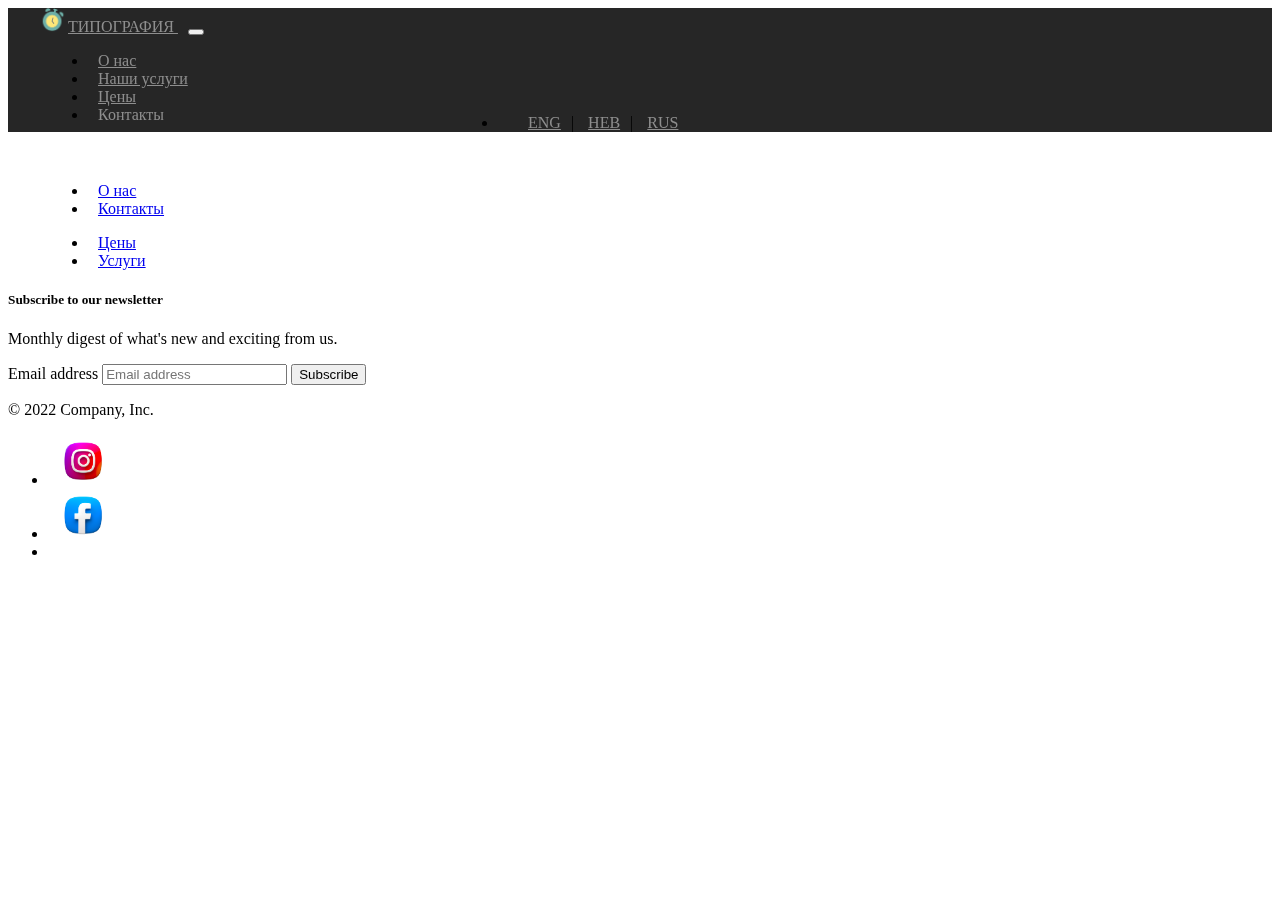
==== about.html @ d9987eec "Созданы about.html service.html" ====
<!doctype html>
<html lang="en">
  <head>
    <meta charset="utf-8">
    <meta name="viewport" content="width=device-width, initial-scale=1">
    <meta name="description" content="">
    <meta name="author" content="Mark Otto, Jacob Thornton, and Bootstrap contributors">
    <meta name="generator" content="Hugo 0.104.2">
    <title>Product example · Bootstrap v5.2</title>

    <link rel="preconnect" href="https://fonts.googleapis.com">
    <link rel="preconnect" href="https://fonts.gstatic.com" crossorigin>
    <link href="https://fonts.googleapis.com/css2?family=Parisienne&family=Poppins:wght@200&display=swap" rel="stylesheet">

    <link rel="canonical" href="https://getbootstrap.com/docs/5.2/examples/product/">
    <!-- CSS only -->
   <link href="https://cdn.jsdelivr.net/npm/bootstrap@5.2.2/dist/css/bootstrap.min.css" rel="stylesheet" integrity="sha384-Zenh87qX5JnK2Jl0vWa8Ck2rdkQ2Bzep5IDxbcnCeuOxjzrPF/et3URy9Bv1WTRi" crossorigin="anonymous">

     <link href="css/index.css" rel="stylesheet">
    
   <script src="https://kit.fontawesome.com/61f7a2836f.js" crossorigin="anonymous"></script>


  </head>
  <body>
    
 <header class="site-header sticky-top ">

  <nav class="navbar navbar-expand-lg bg-light">
  <div class="container-fluid">
     <a class="navbar-brand" href="#">
      <img src="illustration/project management/DrawKit Vector Illustration Project Manager (14).png" alt="Bootstrap" width="30" height="24">ТИПОГРАФИЯ
    </a>
    <button class="navbar-toggler" type="button" data-bs-toggle="collapse" data-bs-target="#navbarSupportedContent" aria-controls="navbarSupportedContent" aria-expanded="false" aria-label="Toggle navigation">
      <span class="navbar-toggler-icon"></span>
    </button>
    <div class="collapse navbar-collapse" id="navbarSupportedContent">
      <ul class="navbar-nav me-auto mb-2 mb-lg-0">
        <li class="nav-item">
          <a class="nav-link active" aria-current="page" href="#">О нас</a>
        </li>
        <li class="nav-item">
          <a class="nav-link" href="#">Наши услуги</a>
        </li>
        <li class="nav-item">
          <a class="nav-link" href="#">Цены</a>
        </li>
         <li class="nav-item">
          <a class="nav-link">Контакты</a>
        </li>
         <li class=" language nav-item">
          <a class="nav-link">
            <a class="eng" href="#">ENG</a>|
            <a class="heb" href="#">HEB</a>|
            <a class="rus" href="#">RUS</a>
        </li>
     
       
      </ul>
     
    </div>
  </div>
</nav>

 </header>


 <main >

  

 
 </main>
 
 <footer class="container py-3 border-top ">
  
  
  <div class="container">
  <footer class="py-5">
    <div class="row">
      <div class="col-6 col-md-2 mb-3">
        
        <ul class="nav flex-column">
          <li class="nav-item mb-2"><a href="#" class="nav-link p-0 text-muted">О нас</a></li>
           <li class="nav-item mb-2"><a href="#" class="nav-link p-0 text-muted">Контакты</a></li>
          
      </div>

      <div class="col-6 col-md-2 mb-3">
        
        <ul class="nav flex-column">
          <li class="nav-item mb-2"><a href="#" class="nav-link p-0 text-muted">Цены</a></li>
          <li class="nav-item mb-2"><a href="#" class="nav-link p-0 text-muted">Услуги</a></li>
         
        </ul>
      </div>

      

      <div class="col-md-5 offset-md-1 mb-3 ">
        <form>
          <h5>Subscribe to our newsletter</h5>
          <p>Monthly digest of what's new and exciting from us.</p>
          <div class="d-flex flex-column flex-sm-row w-100 gap-2">
            <label for="newsletter1" class="visually-hidden">Email address</label>
            <input id="newsletter1" type="text" class="form-control" placeholder="Email address">
            <button class="btn btn-primary" type="button">Subscribe</button>
          </div>
        </form>
      </div>
    </div>

    <div class="d-flex flex-column flex-sm-row justify-content-between py-4 my-4 border-top">
      <p>&copy; 2022 Company, Inc.</p>
      <ul class="list-unstyled d-flex">
        <li class="ms-3">
          <a class="link-dark" href="#">
          <img src="img-main/icons/Instagram.png" alt="" width="50">
        </a>
      </li>
        <li class="ms-3">
           <a class="link-dark" href="#">
          <img src="img-main/icons/Facebook.png" alt="" width="50">
        </a>
        </li>
        <li class="ms-3">
           <a class="link-dark" href="#">
          <img src="img-main/icons/Whatsapp.png" alt="" width="50">
        </a>
        </li>
      </ul>
    </div>
  </footer>
</div>
 </footer>
---- css/index.css ----
.container {
  max-width: 960px;

}


.pricing {
  max-width: 960px;
  margin: 0 auto;
}

.site-header {
  background-color: rgba(0, 0, 0, .85);
  -webkit-backdrop-filter: saturate(180%) blur(20px);
  backdrop-filter: saturate(180%) blur(20px);
}
.site-header a {
  color: #8e8e8e;
  transition: color .15s ease-in-out;
}
.site-header a:hover {
  color: #fff;
  text-decoration: none;
}
.img-fluid {
  border-radius: 1px;
}
.navbar-brand{
  margin-left: 20px;
  
}


.nav-item{
  margin-left: 40px;
  
}
.language {
  margin-left: 450px;
  margin-top: -10px;
}
h1 {
  margin-top: 30px;
 text-shadow: 9px 3px 5px rgba(21, 143, 131, 0.7);
 color: #586a59;
  font-family:'Lucida Sans', 'Lucida Sans Regular', 'Lucida Grande', 'Lucida Sans Unicode', Geneva, Verdana, sans-serif
 
}
 
.mb-0{
  text-align: center;
  padding-bottom: 32px;
 margin: 20px;
}

h2{
 margin-top: 120px;
 margin-left: 150px;
 text-align: justify;
 width:80% ;
 text-shadow: 5px 5px 10px rgba(100, 93, 93, 0.4);
 color: #645d5d;
}

h3{
  color: #586a59;
  
}
h6{
  margin-top:36px;
  color: #645d5d;
}
.contacts{
 font-size: 20px;
 margin-left: 60px;
}

a{
 padding: 10px;
}
.phone{
 font-size: 20px;

}
.link-secondary{
  font-size: 20px;
  margin-top:20px;
}
.flex-equal > * {
  flex: 1;
}

footer{
  margin-top: 50px;
}
.translate-middle{
 
}
@media (min-width: 768px) {
  .flex-md-equal > * {
    flex: 1;
  }
  .bd-placeholder-img-lg {
    font-size: 3.5rem;
  }
 i {
  width:30px;
 }



}
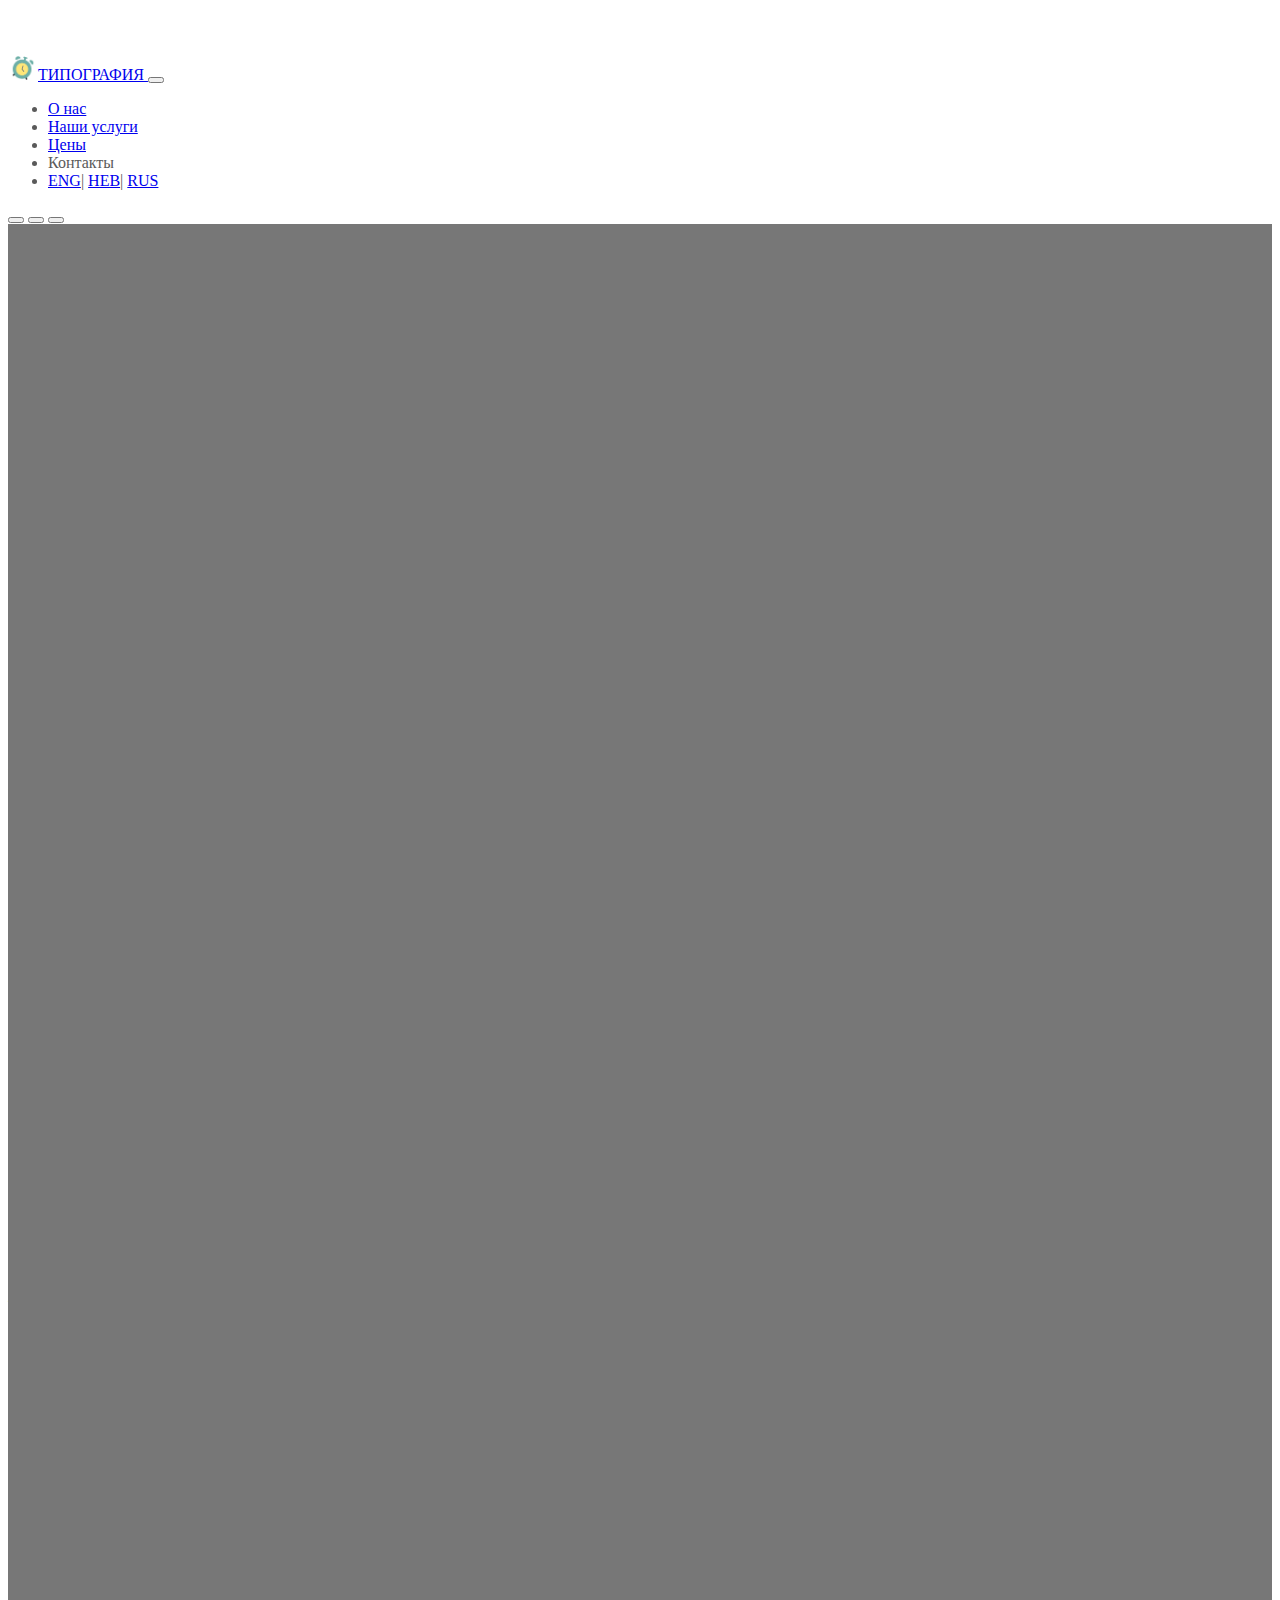
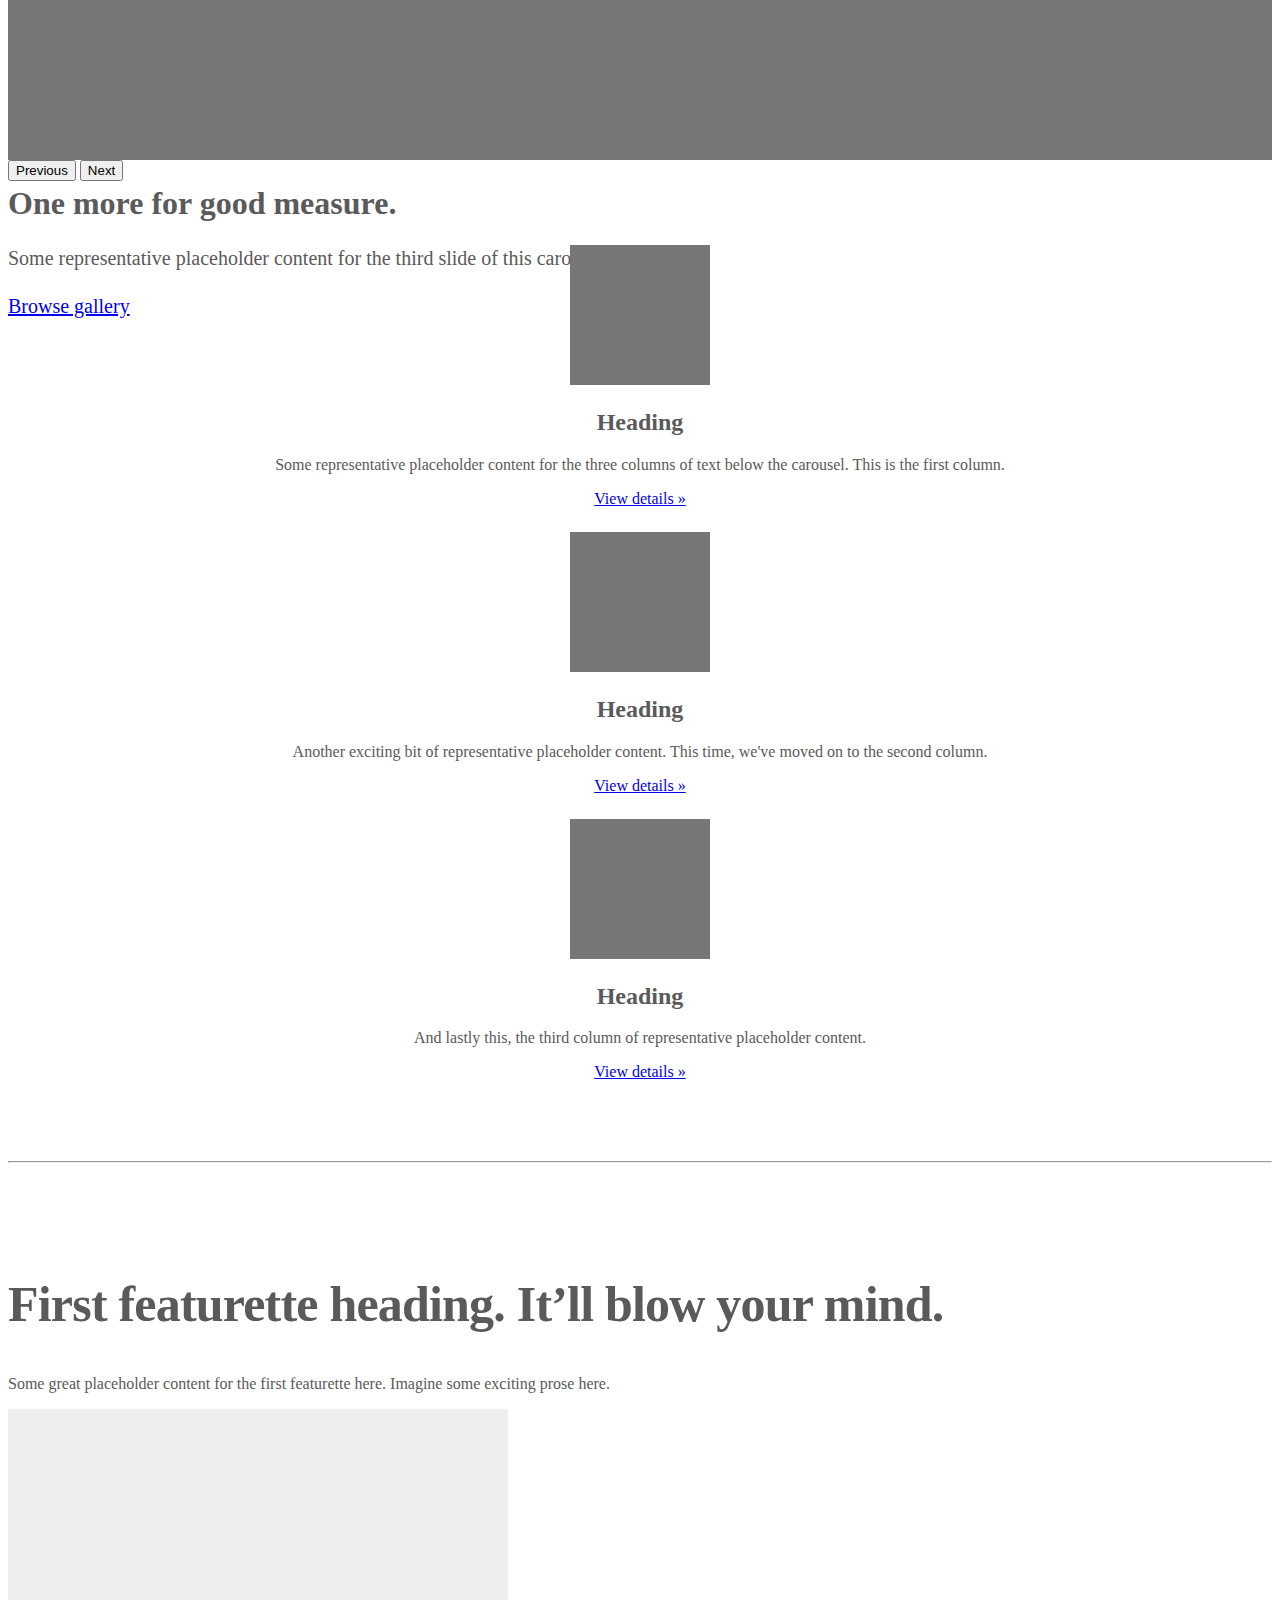
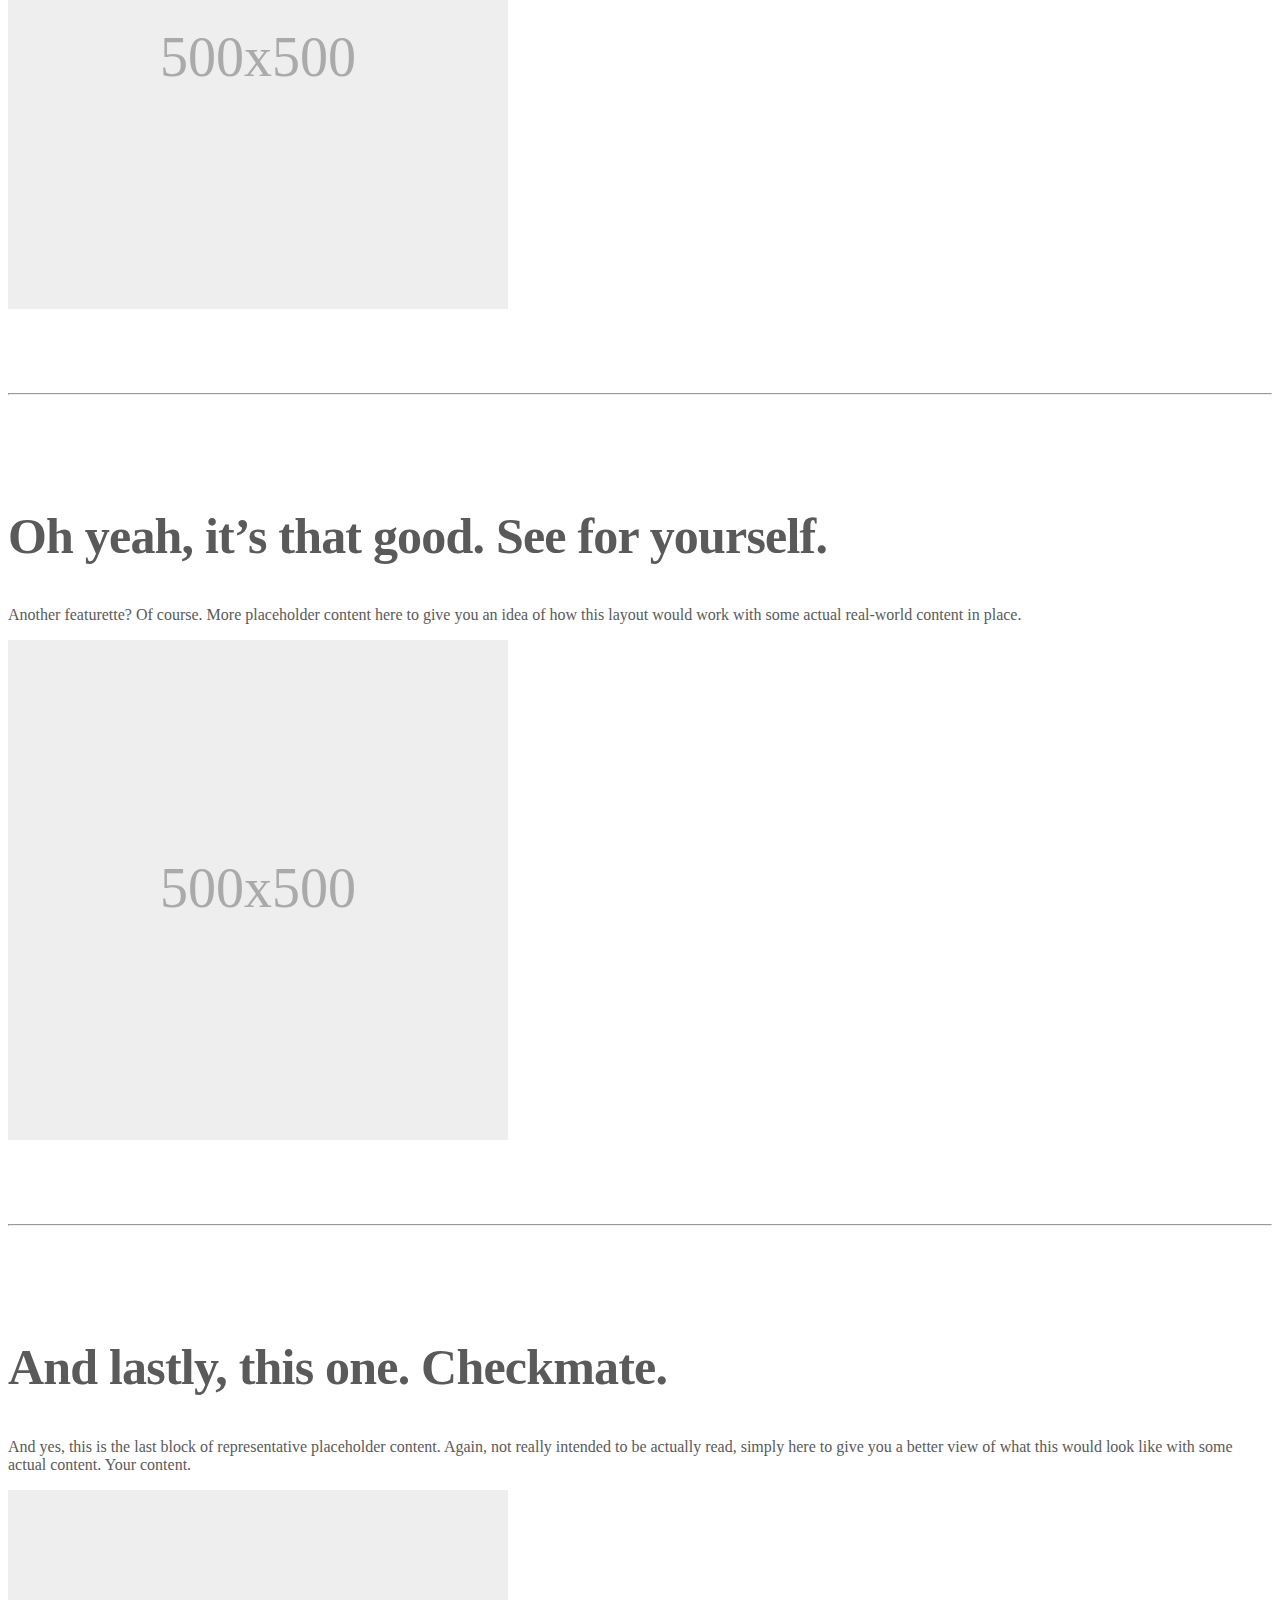
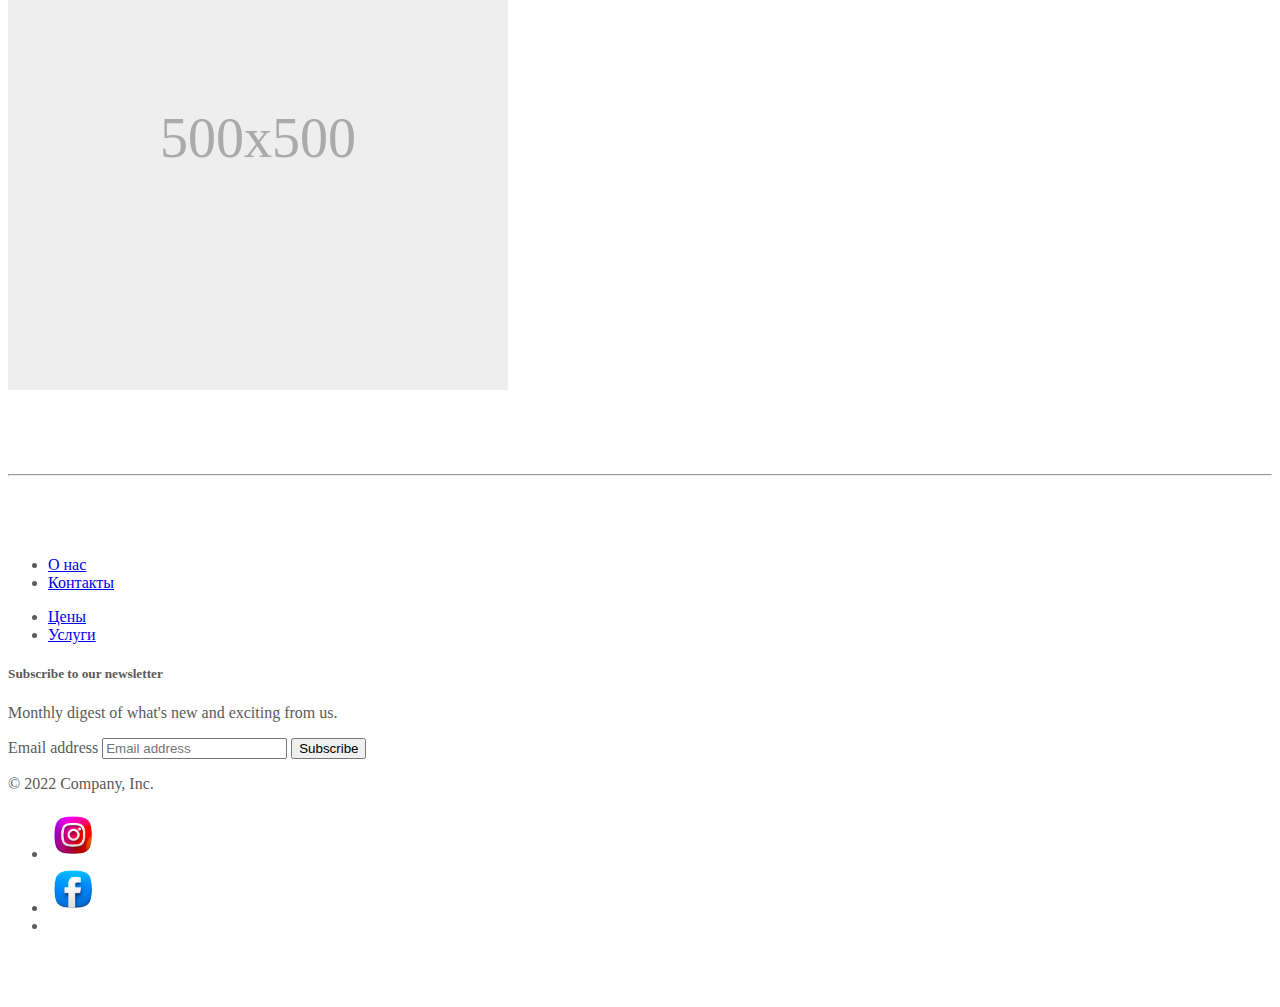
==== commit 7b2658c9: "Исправлено меню, меню работает на телефоне" ====
--- a/about.html
+++ b/about.html
@@ -1,4 +1,4 @@
- <!doctype html>
+<!doctype html>
 <html lang="en">
   <head>
     <meta charset="utf-8">
@@ -16,10 +16,63 @@
     <!-- CSS only -->
    <link href="https://cdn.jsdelivr.net/npm/bootstrap@5.2.2/dist/css/bootstrap.min.css" rel="stylesheet" integrity="sha384-Zenh87qX5JnK2Jl0vWa8Ck2rdkQ2Bzep5IDxbcnCeuOxjzrPF/et3URy9Bv1WTRi" crossorigin="anonymous">
 
-     <link href="css/index.css" rel="stylesheet">
+     <link href="css/about.css" rel="stylesheet">
+     <link href="../assets/dist/css/bootstrap.min.css" rel="stylesheet">
     
    <script src="https://kit.fontawesome.com/61f7a2836f.js" crossorigin="anonymous"></script>
-
+  
+    <style>
+      .bd-placeholder-img {
+        font-size: 1.125rem;
+        text-anchor: middle;
+        -webkit-user-select: none;
+        -moz-user-select: none;
+        user-select: none;
+      }
+
+      @media (min-width: 768px) {
+        .bd-placeholder-img-lg {
+          font-size: 3.5rem;
+        }
+      }
+
+      .b-example-divider {
+        height: 3rem;
+        background-color: rgba(0, 0, 0, .1);
+        border: solid rgba(0, 0, 0, .15);
+        border-width: 1px 0;
+        box-shadow: inset 0 .5em 1.5em rgba(0, 0, 0, .1), inset 0 .125em .5em rgba(0, 0, 0, .15);
+      }
+
+      .b-example-vr {
+        flex-shrink: 0;
+        width: 1.5rem;
+        height: 100vh;
+      }
+
+      .bi {
+        vertical-align: -.125em;
+        fill: currentColor;
+      }
+
+      .nav-scroller {
+        position: relative;
+        z-index: 2;
+        height: 2.75rem;
+        overflow-y: hidden;
+      }
+
+      .nav-scroller .nav {
+        display: flex;
+        flex-wrap: nowrap;
+        padding-bottom: 1rem;
+        margin-top: -1px;
+        overflow-x: auto;
+        text-align: center;
+        white-space: nowrap;
+        -webkit-overflow-scrolling: touch;
+      }
+    </style>
 
   </head>
   <body>
@@ -66,10 +119,143 @@
 
 
  <main >
-
-  
-
- 
+  
+
+  <div id="myCarousel" class="carousel slide" data-bs-ride="carousel">
+    <div class="carousel-indicators">
+      <button type="button" data-bs-target="#myCarousel" data-bs-slide-to="0" class="active" aria-current="true" aria-label="Slide 1"></button>
+      <button type="button" data-bs-target="#myCarousel" data-bs-slide-to="1" aria-label="Slide 2"></button>
+      <button type="button" data-bs-target="#myCarousel" data-bs-slide-to="2" aria-label="Slide 3"></button>
+    </div>
+    <div class="carousel-inner">
+      <div class="carousel-item active">
+        <svg class="bd-placeholder-img" width="100%" height="100%" xmlns="" aria-hidden="true" preserveAspectRatio="xMidYMid slice" focusable="false"><rect width="100%" height="100%" fill="#777"/>
+         
+        </svg>
+
+        <div class="container">
+          <div class="carousel-caption text-start">
+            <h1>Example headline.</h1>
+            <p>Some representative placeholder content for the first slide of the carousel.</p>
+            <p><a class="btn btn-lg btn-primary" href="#">Sign up today</a></p>
+          </div>
+        </div>
+      </div>
+      <div class="carousel-item">
+        <svg class="bd-placeholder-img" width="100%" height="100%" xmlns="" aria-hidden="true" preserveAspectRatio="xMidYMid slice" focusable="false"><rect width="100%" height="100%" fill="#777"/></svg>
+
+        <div class="container">
+          <div class="carousel-caption">
+            <h1>Another example headline.</h1>
+            <p>Some representative placeholder content for the second slide of the carousel.</p>
+            <p><a class="btn btn-lg btn-primary" href="#">Learn more</a></p>
+          </div>
+        </div>
+      </div>
+      <div class="carousel-item">
+        <svg class="bd-placeholder-img" width="100%" height="100%" xmlns="http://www.w3.org/2000/svg" aria-hidden="true" preserveAspectRatio="xMidYMid slice" focusable="false"><rect width="100%" height="100%" fill="#777"/></svg>
+
+        <div class="container">
+          <div class="carousel-caption text-end">
+            <h1>One more for good measure.</h1>
+            <p>Some representative placeholder content for the third slide of this carousel.</p>
+            <p><a class="btn btn-lg btn-primary" href="#">Browse gallery</a></p>
+          </div>
+        </div>
+      </div>
+    </div>
+    <button class="carousel-control-prev" type="button" data-bs-target="#myCarousel" data-bs-slide="prev">
+      <span class="carousel-control-prev-icon" aria-hidden="true"></span>
+      <span class="visually-hidden">Previous</span>
+    </button>
+    <button class="carousel-control-next" type="button" data-bs-target="#myCarousel" data-bs-slide="next">
+      <span class="carousel-control-next-icon" aria-hidden="true"></span>
+      <span class="visually-hidden">Next</span>
+    </button>
+  </div>
+
+
+  <!-- Marketing messaging and featurettes
+  ================================================== -->
+  <!-- Wrap the rest of the page in another container to center all the content. -->
+
+  <div class="container marketing">
+
+    <!-- Three columns of text below the carousel -->
+    <div class="row">
+      <div class="col-lg-4">
+        <svg class="bd-placeholder-img rounded-circle" width="140" height="140" xmlns="http://www.w3.org/2000/svg" role="img" aria-label="Placeholder: 140x140" preserveAspectRatio="xMidYMid slice" focusable="false"><title>Placeholder</title><rect width="100%" height="100%" fill="#777"/><text x="50%" y="50%" fill="#777" dy=".3em">140x140</text></svg>
+
+        <h2 class="fw-normal">Heading</h2>
+        <p>Some representative placeholder content for the three columns of text below the carousel. This is the first column.</p>
+        <p><a class="btn btn-secondary" href="#">View details &raquo;</a></p>
+      </div><!-- /.col-lg-4 -->
+      <div class="col-lg-4">
+        <svg class="bd-placeholder-img rounded-circle" width="140" height="140" xmlns="http://www.w3.org/2000/svg" role="img" aria-label="Placeholder: 140x140" preserveAspectRatio="xMidYMid slice" focusable="false"><title>Placeholder</title><rect width="100%" height="100%" fill="#777"/><text x="50%" y="50%" fill="#777" dy=".3em">140x140</text></svg>
+
+        <h2 class="fw-normal">Heading</h2>
+        <p>Another exciting bit of representative placeholder content. This time, we've moved on to the second column.</p>
+        <p><a class="btn btn-secondary" href="#">View details &raquo;</a></p>
+      </div><!-- /.col-lg-4 -->
+      <div class="col-lg-4">
+        <svg class="bd-placeholder-img rounded-circle" width="140" height="140" xmlns="http://www.w3.org/2000/svg" role="img" aria-label="Placeholder: 140x140" preserveAspectRatio="xMidYMid slice" focusable="false"><title>Placeholder</title><rect width="100%" height="100%" fill="#777"/><text x="50%" y="50%" fill="#777" dy=".3em">140x140</text></svg>
+
+        <h2 class="fw-normal">Heading</h2>
+        <p>And lastly this, the third column of representative placeholder content.</p>
+        <p><a class="btn btn-secondary" href="#">View details &raquo;</a></p>
+      </div><!-- /.col-lg-4 -->
+    </div><!-- /.row -->
+
+
+    <!-- START THE FEATURETTES -->
+
+    <hr class="featurette-divider">
+
+    <div class="row featurette">
+      <div class="col-md-7">
+        <h2 class="featurette-heading fw-normal lh-1">First featurette heading. <span class="text-muted">It’ll blow your mind.</span></h2>
+        <p class="lead">Some great placeholder content for the first featurette here. Imagine some exciting prose here.</p>
+      </div>
+      <div class="col-md-5">
+        <svg class="bd-placeholder-img bd-placeholder-img-lg featurette-image img-fluid mx-auto" width="500" height="500" xmlns="http://www.w3.org/2000/svg" role="img" aria-label="Placeholder: 500x500" preserveAspectRatio="xMidYMid slice" focusable="false"><title>Placeholder</title><rect width="100%" height="100%" fill="#eee"/><text x="50%" y="50%" fill="#aaa" dy=".3em">500x500</text></svg>
+
+      </div>
+    </div>
+
+    <hr class="featurette-divider">
+
+    <div class="row featurette">
+      <div class="col-md-7 order-md-2">
+        <h2 class="featurette-heading fw-normal lh-1">Oh yeah, it’s that good. <span class="text-muted">See for yourself.</span></h2>
+        <p class="lead">Another featurette? Of course. More placeholder content here to give you an idea of how this layout would work with some actual real-world content in place.</p>
+      </div>
+      <div class="col-md-5 order-md-1">
+        <svg class="bd-placeholder-img bd-placeholder-img-lg featurette-image img-fluid mx-auto" width="500" height="500" xmlns="http://www.w3.org/2000/svg" role="img" aria-label="Placeholder: 500x500" preserveAspectRatio="xMidYMid slice" focusable="false"><title>Placeholder</title><rect width="100%" height="100%" fill="#eee"/><text x="50%" y="50%" fill="#aaa" dy=".3em">500x500</text></svg>
+
+      </div>
+    </div>
+
+    <hr class="featurette-divider">
+
+    <div class="row featurette">
+      <div class="col-md-7">
+        <h2 class="featurette-heading fw-normal lh-1">And lastly, this one. <span class="text-muted">Checkmate.</span></h2>
+        <p class="lead">And yes, this is the last block of representative placeholder content. Again, not really intended to be actually read, simply here to give you a better view of what this would look like with some actual content. Your content.</p>
+      </div>
+      <div class="col-md-5">
+        <svg class="bd-placeholder-img bd-placeholder-img-lg featurette-image img-fluid mx-auto" width="500" height="500" xmlns="http://www.w3.org/2000/svg" role="img" aria-label="Placeholder: 500x500" preserveAspectRatio="xMidYMid slice" focusable="false"><title>Placeholder</title><rect width="100%" height="100%" fill="#eee"/><text x="50%" y="50%" fill="#aaa" dy=".3em">500x500</text></svg>
+
+      </div>
+    </div>
+
+    <hr class="featurette-divider">
+
+    <!-- /END THE FEATURETTES -->
+
+  </div><!-- /.container -->
+
+
+  
  </main>
  
  <footer class="container py-3 border-top ">
@@ -132,4 +318,24 @@
     </div>
   </footer>
 </div>
- </footer>+ </footer>
+
+ 
+
+      
+     
+
+  
+
+
+
+
+
+
+
+
+    <script src="../assets/dist/js/bootstrap.bundle.min.js"></script>
+
+      
+  </body>
+</html>
--- a/css/about.css
+++ b/css/about.css
@@ -0,0 +1,78 @@
+body {
+  padding-top: 3rem;
+  padding-bottom: 3rem;
+  color: #5a5a5a;
+}
+
+
+/* CUSTOMIZE THE CAROUSEL
+-------------------------------------------------- */
+
+/* Carousel base class */
+.carousel {
+  margin-bottom: 4rem;
+}
+/* Since positioning the image, we need to help out the caption */
+.carousel-caption {
+  bottom: 3rem;
+  z-index: 10;
+}
+
+/* Declare heights because of positioning of img element */
+.carousel-item {
+  height: 32rem;
+}
+
+
+/* MARKETING CONTENT
+-------------------------------------------------- */
+
+/* Center align the text within the three columns below the carousel */
+.marketing .col-lg-4 {
+  margin-bottom: 1.5rem;
+  text-align: center;
+}
+/* rtl:begin:ignore */
+.marketing .col-lg-4 p {
+  margin-right: .75rem;
+  margin-left: .75rem;
+}
+/* rtl:end:ignore */
+
+
+/* Featurettes
+------------------------- */
+
+.featurette-divider {
+  margin: 5rem 0; /* Space out the Bootstrap <hr> more */
+}
+
+/* Thin out the marketing headings */
+/* rtl:begin:remove */
+.featurette-heading {
+  letter-spacing: -.05rem;
+}
+
+/* rtl:end:remove */
+
+/* RESPONSIVE CSS
+-------------------------------------------------- */
+
+@media (min-width: 40em) {
+  /* Bump up size of carousel content */
+  .carousel-caption p {
+    margin-bottom: 1.25rem;
+    font-size: 1.25rem;
+    line-height: 1.4;
+  }
+
+  .featurette-heading {
+    font-size: 50px;
+  }
+}
+
+@media (min-width: 62em) {
+  .featurette-heading {
+    margin-top: 7rem;
+  }
+}
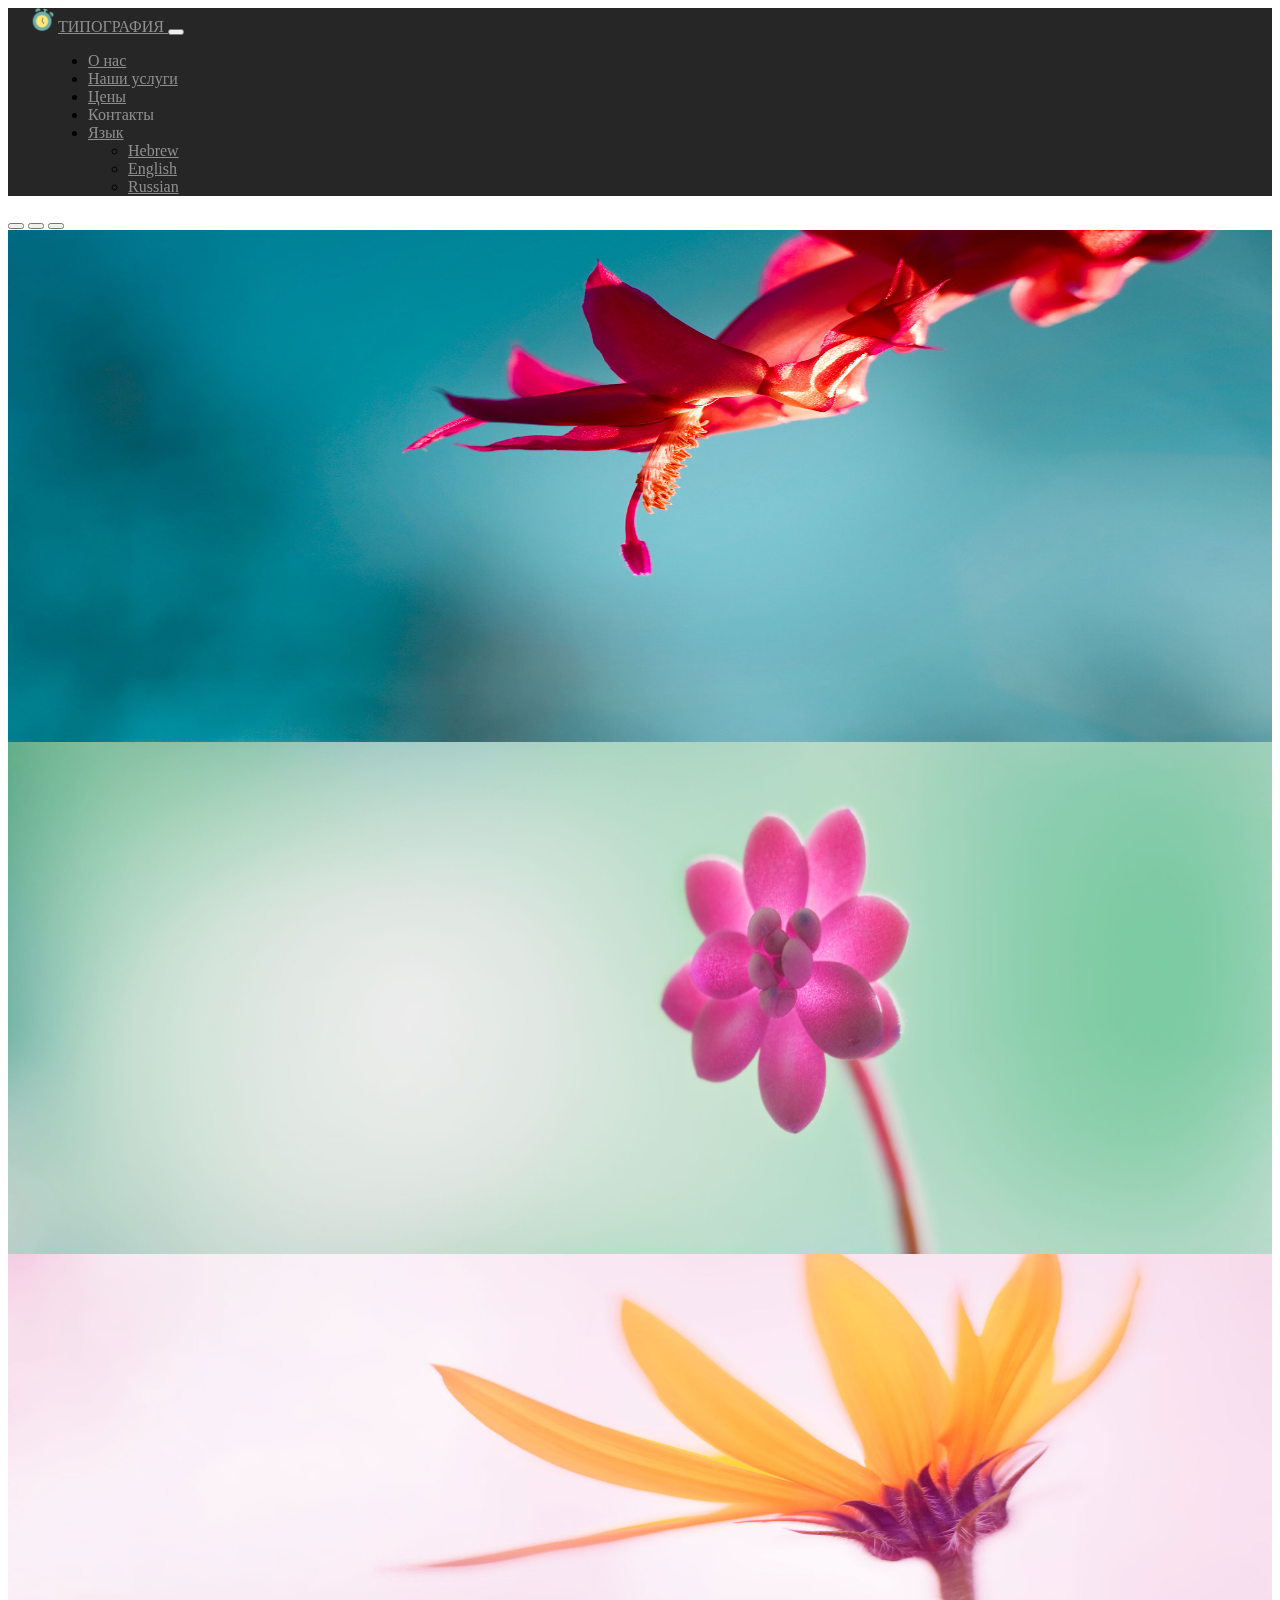
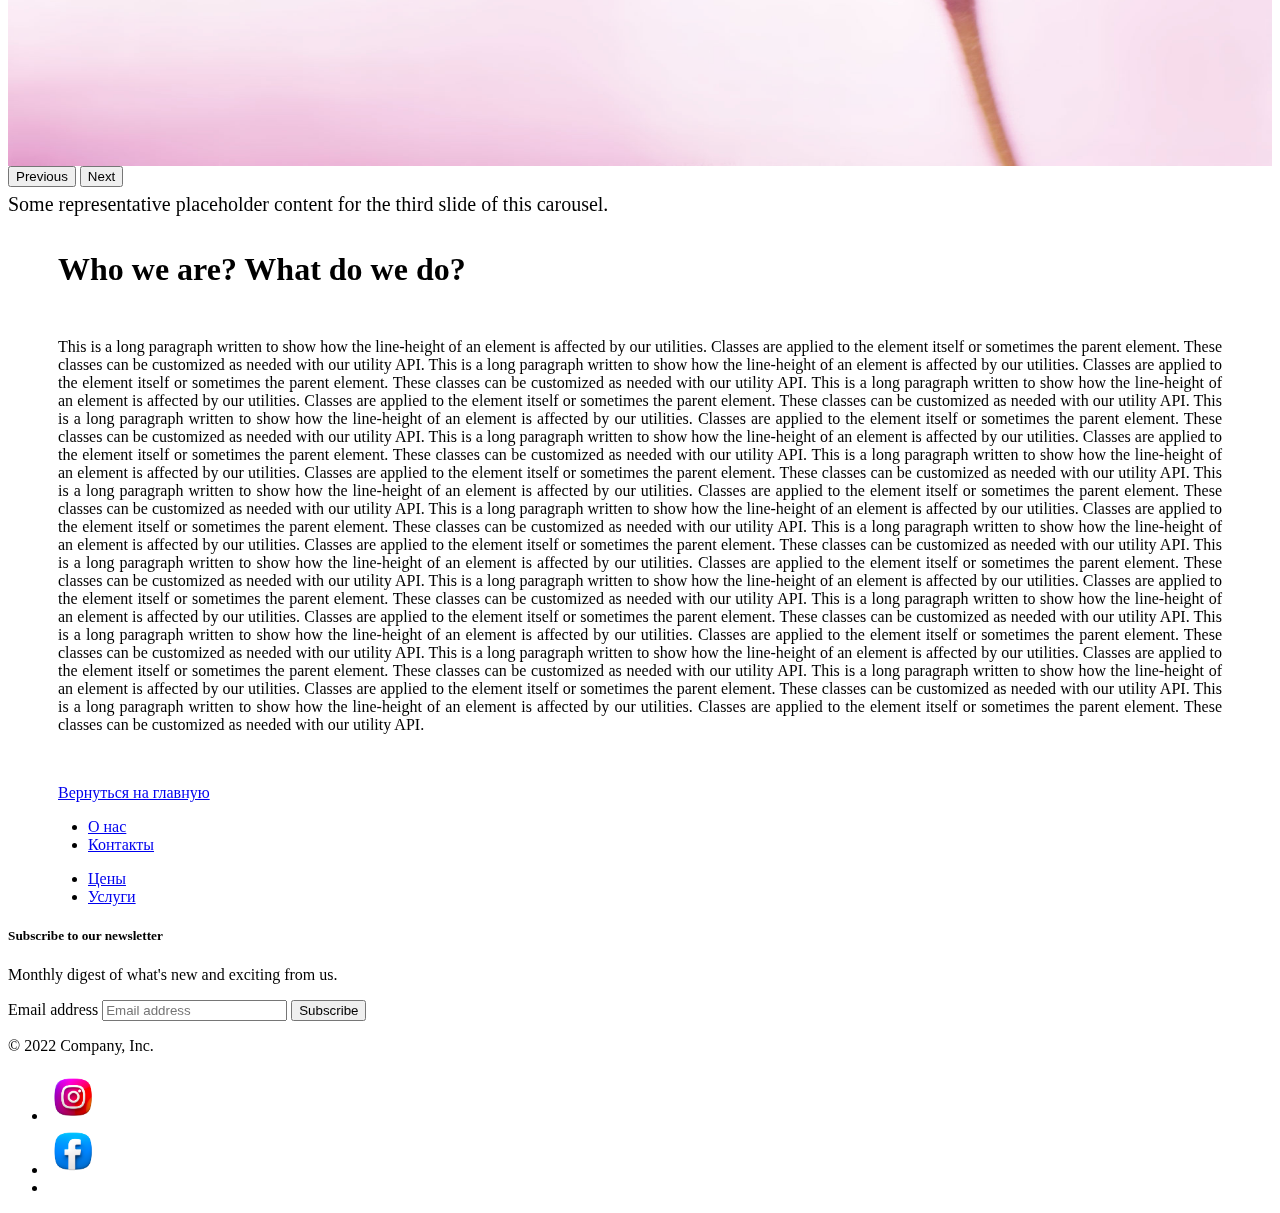
==== commit 8250c379: "Created about.html" ====
--- a/about.html
+++ b/about.html
@@ -20,7 +20,11 @@
      <link href="../assets/dist/css/bootstrap.min.css" rel="stylesheet">
     
    <script src="https://kit.fontawesome.com/61f7a2836f.js" crossorigin="anonymous"></script>
-  
+    <script
+      src="https://cdn.jsdelivr.net/npm/bootstrap@5.2.0/dist/js/bootstrap.bundle.min.js"
+      integrity="sha384-A3rJD856KowSb7dwlZdYEkO39Gagi7vIsF0jrRAoQmDKKtQBHUuLZ9AsSv4jD4Xa"
+      crossorigin="anonymous"
+    ></script>
     <style>
       .bd-placeholder-img {
         font-size: 1.125rem;
@@ -80,43 +84,43 @@
  <header class="site-header sticky-top ">
 
   <nav class="navbar navbar-expand-lg bg-light">
-  <div class="container-fluid">
-     <a class="navbar-brand" href="#">
-      <img src="illustration/project management/DrawKit Vector Illustration Project Manager (14).png" alt="Bootstrap" width="30" height="24">ТИПОГРАФИЯ
-    </a>
-    <button class="navbar-toggler" type="button" data-bs-toggle="collapse" data-bs-target="#navbarSupportedContent" aria-controls="navbarSupportedContent" aria-expanded="false" aria-label="Toggle navigation">
-      <span class="navbar-toggler-icon"></span>
-    </button>
-    <div class="collapse navbar-collapse" id="navbarSupportedContent">
-      <ul class="navbar-nav me-auto mb-2 mb-lg-0">
-        <li class="nav-item">
-          <a class="nav-link active" aria-current="page" href="#">О нас</a>
-        </li>
-        <li class="nav-item">
-          <a class="nav-link" href="#">Наши услуги</a>
-        </li>
-        <li class="nav-item">
-          <a class="nav-link" href="#">Цены</a>
-        </li>
-         <li class="nav-item">
-          <a class="nav-link">Контакты</a>
-        </li>
-         <li class=" language nav-item">
-          <a class="nav-link">
-            <a class="eng" href="#">ENG</a>|
-            <a class="heb" href="#">HEB</a>|
-            <a class="rus" href="#">RUS</a>
-        </li>
-     
-       
-      </ul>
-     
-    </div>
-  </div>
-</nav>
+    <div class="container-fluid">
+        <a class="navbar-brand" href="#">
+          <img src="illustration/project management/DrawKit Vector Illustration Project Manager (14).png" alt="Bootstrap" width="30" height="24">ТИПОГРАФИЯ
+        </a>
+        <button class="navbar-toggler" type="button" data-bs-toggle="collapse" data-bs-target="#navbarSupportedContent" aria-controls="navbarSupportedContent" aria-expanded="false" aria-label="Toggle navigation">
+          <span class="navbar-toggler-icon"></span>
+        </button>
+        <div class="collapse navbar-collapse" id="navbarSupportedContent">
+          <ul class="navbar-nav me-auto mb-2 mb-lg-0">
+              <li class="nav-item">
+                <a class="nav-link active" aria-current="page" href="about.html">О нас</a>
+              </li>
+              <li class="nav-item">
+                <a class="nav-link" href="#">Наши услуги</a>
+              </li>
+              <li class="nav-item">
+                <a class="nav-link" href="#">Цены</a>
+              </li>
+              <li class="nav-item">
+                <a class="nav-link">Контакты</a>
+              </li>
+               <li class="nav-item dropdown">
+                <a class="nav-link dropdown-toggle" href="#" role="button" data-bs-toggle="dropdown" aria-expanded="false">
+                  Язык
+                </a>
+                <ul class="dropdown-menu">
+                  <li><a class="dropdown-item" href="#">Hebrew</a></li>
+                  <li><a class="dropdown-item" href="#">English</a></li>
+                  <li><a class="dropdown-item" href="#">Russian</a></li>
+                </ul>
+             </li>
+          </ul>
+      </div>
+   </div>
+ </nav>
 
  </header>
-
 
  <main >
   
@@ -129,37 +133,34 @@
     </div>
     <div class="carousel-inner">
       <div class="carousel-item active">
-        <svg class="bd-placeholder-img" width="100%" height="100%" xmlns="" aria-hidden="true" preserveAspectRatio="xMidYMid slice" focusable="false"><rect width="100%" height="100%" fill="#777"/>
-         
-        </svg>
-
+        <img src="img-main/img7.jpg" class="card-img-top" alt="..." class="bd-placeholder-img" width="100%" height="100%" xmlns="" aria-hidden="true" preserveAspectRatio="xMidYMid slice" focusable="false"><rect width="100%" height="100%" fill="#777"/>
+       
         <div class="container">
           <div class="carousel-caption text-start">
-            <h1>Example headline.</h1>
+          
             <p>Some representative placeholder content for the first slide of the carousel.</p>
-            <p><a class="btn btn-lg btn-primary" href="#">Sign up today</a></p>
+           
           </div>
         </div>
       </div>
       <div class="carousel-item">
-        <svg class="bd-placeholder-img" width="100%" height="100%" xmlns="" aria-hidden="true" preserveAspectRatio="xMidYMid slice" focusable="false"><rect width="100%" height="100%" fill="#777"/></svg>
-
+        <img src="img-main/img9.jpg" class="card-img-top" alt="..." class="bd-placeholder-img" width="100%" height="100%" xmlns="" aria-hidden="true" preserveAspectRatio="xMidYMid slice" focusable="false"><rect width="100%" height="100%" fill="#777"/>
         <div class="container">
           <div class="carousel-caption">
-            <h1>Another example headline.</h1>
+            
             <p>Some representative placeholder content for the second slide of the carousel.</p>
-            <p><a class="btn btn-lg btn-primary" href="#">Learn more</a></p>
+            
           </div>
         </div>
       </div>
       <div class="carousel-item">
-        <svg class="bd-placeholder-img" width="100%" height="100%" xmlns="http://www.w3.org/2000/svg" aria-hidden="true" preserveAspectRatio="xMidYMid slice" focusable="false"><rect width="100%" height="100%" fill="#777"/></svg>
+         <img src="img-main/img8.jpg" class="card-img-top" alt="..." class="bd-placeholder-img" width="100%" height="100%" xmlns="" aria-hidden="true" preserveAspectRatio="xMidYMid slice" focusable="false"><rect width="100%" height="100%" fill="#777"/>
 
         <div class="container">
           <div class="carousel-caption text-end">
-            <h1>One more for good measure.</h1>
+            
             <p>Some representative placeholder content for the third slide of this carousel.</p>
-            <p><a class="btn btn-lg btn-primary" href="#">Browse gallery</a></p>
+            
           </div>
         </div>
       </div>
@@ -175,86 +176,29 @@
   </div>
 
 
-  <!-- Marketing messaging and featurettes
-  ================================================== -->
-  <!-- Wrap the rest of the page in another container to center all the content. -->
-
-  <div class="container marketing">
-
-    <!-- Three columns of text below the carousel -->
-    <div class="row">
-      <div class="col-lg-4">
-        <svg class="bd-placeholder-img rounded-circle" width="140" height="140" xmlns="http://www.w3.org/2000/svg" role="img" aria-label="Placeholder: 140x140" preserveAspectRatio="xMidYMid slice" focusable="false"><title>Placeholder</title><rect width="100%" height="100%" fill="#777"/><text x="50%" y="50%" fill="#777" dy=".3em">140x140</text></svg>
-
-        <h2 class="fw-normal">Heading</h2>
-        <p>Some representative placeholder content for the three columns of text below the carousel. This is the first column.</p>
-        <p><a class="btn btn-secondary" href="#">View details &raquo;</a></p>
-      </div><!-- /.col-lg-4 -->
-      <div class="col-lg-4">
-        <svg class="bd-placeholder-img rounded-circle" width="140" height="140" xmlns="http://www.w3.org/2000/svg" role="img" aria-label="Placeholder: 140x140" preserveAspectRatio="xMidYMid slice" focusable="false"><title>Placeholder</title><rect width="100%" height="100%" fill="#777"/><text x="50%" y="50%" fill="#777" dy=".3em">140x140</text></svg>
-
-        <h2 class="fw-normal">Heading</h2>
-        <p>Another exciting bit of representative placeholder content. This time, we've moved on to the second column.</p>
-        <p><a class="btn btn-secondary" href="#">View details &raquo;</a></p>
-      </div><!-- /.col-lg-4 -->
-      <div class="col-lg-4">
-        <svg class="bd-placeholder-img rounded-circle" width="140" height="140" xmlns="http://www.w3.org/2000/svg" role="img" aria-label="Placeholder: 140x140" preserveAspectRatio="xMidYMid slice" focusable="false"><title>Placeholder</title><rect width="100%" height="100%" fill="#777"/><text x="50%" y="50%" fill="#777" dy=".3em">140x140</text></svg>
-
-        <h2 class="fw-normal">Heading</h2>
-        <p>And lastly this, the third column of representative placeholder content.</p>
-        <p><a class="btn btn-secondary" href="#">View details &raquo;</a></p>
-      </div><!-- /.col-lg-4 -->
-    </div><!-- /.row -->
-
-
+  
     <!-- START THE FEATURETTES -->
 
-    <hr class="featurette-divider">
-
-    <div class="row featurette">
-      <div class="col-md-7">
-        <h2 class="featurette-heading fw-normal lh-1">First featurette heading. <span class="text-muted">It’ll blow your mind.</span></h2>
-        <p class="lead">Some great placeholder content for the first featurette here. Imagine some exciting prose here.</p>
-      </div>
-      <div class="col-md-5">
-        <svg class="bd-placeholder-img bd-placeholder-img-lg featurette-image img-fluid mx-auto" width="500" height="500" xmlns="http://www.w3.org/2000/svg" role="img" aria-label="Placeholder: 500x500" preserveAspectRatio="xMidYMid slice" focusable="false"><title>Placeholder</title><rect width="100%" height="100%" fill="#eee"/><text x="50%" y="50%" fill="#aaa" dy=".3em">500x500</text></svg>
-
-      </div>
-    </div>
-
-    <hr class="featurette-divider">
-
-    <div class="row featurette">
-      <div class="col-md-7 order-md-2">
-        <h2 class="featurette-heading fw-normal lh-1">Oh yeah, it’s that good. <span class="text-muted">See for yourself.</span></h2>
-        <p class="lead">Another featurette? Of course. More placeholder content here to give you an idea of how this layout would work with some actual real-world content in place.</p>
-      </div>
-      <div class="col-md-5 order-md-1">
-        <svg class="bd-placeholder-img bd-placeholder-img-lg featurette-image img-fluid mx-auto" width="500" height="500" xmlns="http://www.w3.org/2000/svg" role="img" aria-label="Placeholder: 500x500" preserveAspectRatio="xMidYMid slice" focusable="false"><title>Placeholder</title><rect width="100%" height="100%" fill="#eee"/><text x="50%" y="50%" fill="#aaa" dy=".3em">500x500</text></svg>
-
-      </div>
-    </div>
-
-    <hr class="featurette-divider">
-
-    <div class="row featurette">
-      <div class="col-md-7">
-        <h2 class="featurette-heading fw-normal lh-1">And lastly, this one. <span class="text-muted">Checkmate.</span></h2>
-        <p class="lead">And yes, this is the last block of representative placeholder content. Again, not really intended to be actually read, simply here to give you a better view of what this would look like with some actual content. Your content.</p>
-      </div>
-      <div class="col-md-5">
-        <svg class="bd-placeholder-img bd-placeholder-img-lg featurette-image img-fluid mx-auto" width="500" height="500" xmlns="http://www.w3.org/2000/svg" role="img" aria-label="Placeholder: 500x500" preserveAspectRatio="xMidYMid slice" focusable="false"><title>Placeholder</title><rect width="100%" height="100%" fill="#eee"/><text x="50%" y="50%" fill="#aaa" dy=".3em">500x500</text></svg>
-
-      </div>
-    </div>
-
-    <hr class="featurette-divider">
-
-    <!-- /END THE FEATURETTES -->
-
-  </div><!-- /.container -->
-
-
+   <h1 class="text-center">Who we are? What do we do? </h1>
+   <p class="text-center lh-base ">
+    This is a long paragraph written to show how the line-height of an element is affected by our utilities. Classes are applied to the element itself or sometimes the parent element. These classes can be customized as needed with our utility API.
+    This is a long paragraph written to show how the line-height of an element is affected by our utilities. Classes are applied to the element itself or sometimes the parent element. These classes can be customized as needed with our utility API.
+    This is a long paragraph written to show how the line-height of an element is affected by our utilities. Classes are applied to the element itself or sometimes the parent element. These classes can be customized as needed with our utility API.
+    This is a long paragraph written to show how the line-height of an element is affected by our utilities. Classes are applied to the element itself or sometimes the parent element. These classes can be customized as needed with our utility API.
+    This is a long paragraph written to show how the line-height of an element is affected by our utilities. Classes are applied to the element itself or sometimes the parent element. These classes can be customized as needed with our utility API.
+    This is a long paragraph written to show how the line-height of an element is affected by our utilities. Classes are applied to the element itself or sometimes the parent element. These classes can be customized as needed with our utility API.
+    This is a long paragraph written to show how the line-height of an element is affected by our utilities. Classes are applied to the element itself or sometimes the parent element. These classes can be customized as needed with our utility API.
+    This is a long paragraph written to show how the line-height of an element is affected by our utilities. Classes are applied to the element itself or sometimes the parent element. These classes can be customized as needed with our utility API.
+    This is a long paragraph written to show how the line-height of an element is affected by our utilities. Classes are applied to the element itself or sometimes the parent element. These classes can be customized as needed with our utility API.
+    This is a long paragraph written to show how the line-height of an element is affected by our utilities. Classes are applied to the element itself or sometimes the parent element. These classes can be customized as needed with our utility API.
+    This is a long paragraph written to show how the line-height of an element is affected by our utilities. Classes are applied to the element itself or sometimes the parent element. These classes can be customized as needed with our utility API.
+    This is a long paragraph written to show how the line-height of an element is affected by our utilities. Classes are applied to the element itself or sometimes the parent element. These classes can be customized as needed with our utility API.
+    This is a long paragraph written to show how the line-height of an element is affected by our utilities. Classes are applied to the element itself or sometimes the parent element. These classes can be customized as needed with our utility API.
+    This is a long paragraph written to show how the line-height of an element is affected by our utilities. Classes are applied to the element itself or sometimes the parent element. These classes can be customized as needed with our utility API.
+    This is a long paragraph written to show how the line-height of an element is affected by our utilities. Classes are applied to the element itself or sometimes the parent element. These classes can be customized as needed with our utility API.
+    This is a long paragraph written to show how the line-height of an element is affected by our utilities. Classes are applied to the element itself or sometimes the parent element. These classes can be customized as needed with our utility API.
+  </p>
+   <a class="nav-link text-center text-secondary text-decoration-underline" href="index.html">Вернуться на главную</a>
   
  </main>
  
@@ -267,7 +211,7 @@
       <div class="col-6 col-md-2 mb-3">
         
         <ul class="nav flex-column">
-          <li class="nav-item mb-2"><a href="#" class="nav-link p-0 text-muted">О нас</a></li>
+          <li class="nav-item mb-2"><a href="about.html" class="nav-link p-0 text-muted">О нас</a></li>
            <li class="nav-item mb-2"><a href="#" class="nav-link p-0 text-muted">Контакты</a></li>
           
       </div>
--- a/css/about.css
+++ b/css/about.css
@@ -1,14 +1,8 @@
 body {
-  padding-top: 3rem;
-  padding-bottom: 3rem;
-  color: #5a5a5a;
+  
+ 
 }
 
-
-/* CUSTOMIZE THE CAROUSEL
--------------------------------------------------- */
-
-/* Carousel base class */
 .carousel {
   margin-bottom: 4rem;
 }
@@ -40,11 +34,9 @@
 /* rtl:end:ignore */
 
 
-/* Featurettes
-------------------------- */
 
 .featurette-divider {
-  margin: 5rem 0; /* Space out the Bootstrap <hr> more */
+  margin: 5rem 0; 
 }
 
 /* Thin out the marketing headings */
@@ -53,10 +45,48 @@
   letter-spacing: -.05rem;
 }
 
-/* rtl:end:remove */
+.text-center{
+ text-align: justify;
+ margin: 50px;
+  
+}
+.container {
+  max-width: 960px;
 
-/* RESPONSIVE CSS
--------------------------------------------------- */
+}
+
+
+.pricing {
+  max-width: 960px;
+  margin: 0 auto;
+}
+
+.site-header {
+  background-color: rgba(0, 0, 0, .85);
+  -webkit-backdrop-filter: saturate(180%) blur(20px);
+  backdrop-filter: saturate(180%) blur(20px);
+}
+.site-header a {
+  color: #8e8e8e;
+  transition: color .15s ease-in-out;
+}
+.site-header a:hover {
+  color: #fff;
+  text-decoration: none;
+}
+.img-fluid {
+  border-radius: 1px;
+}
+.navbar-brand{
+  margin-left: 20px;
+  
+}
+
+
+.nav-item{
+  margin-left: 40px;
+  
+}
 
 @media (min-width: 40em) {
   /* Bump up size of carousel content */
